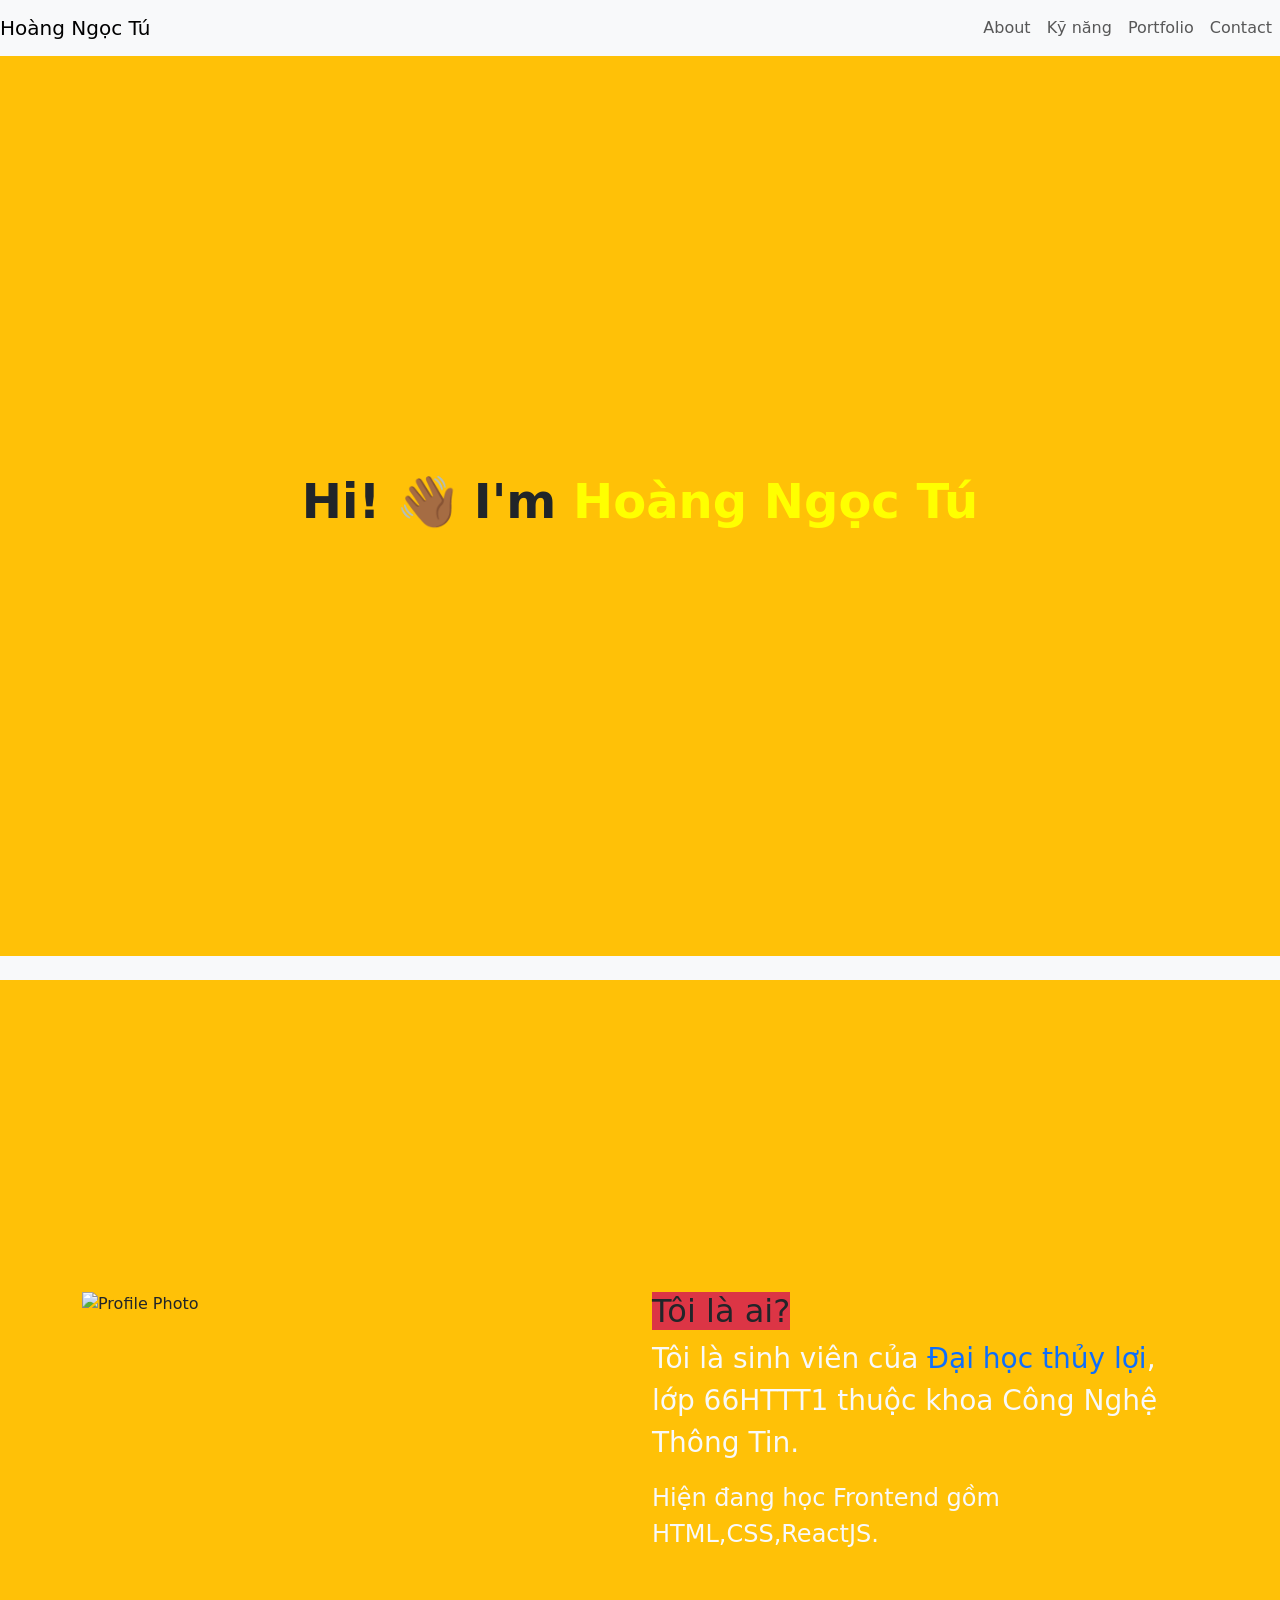
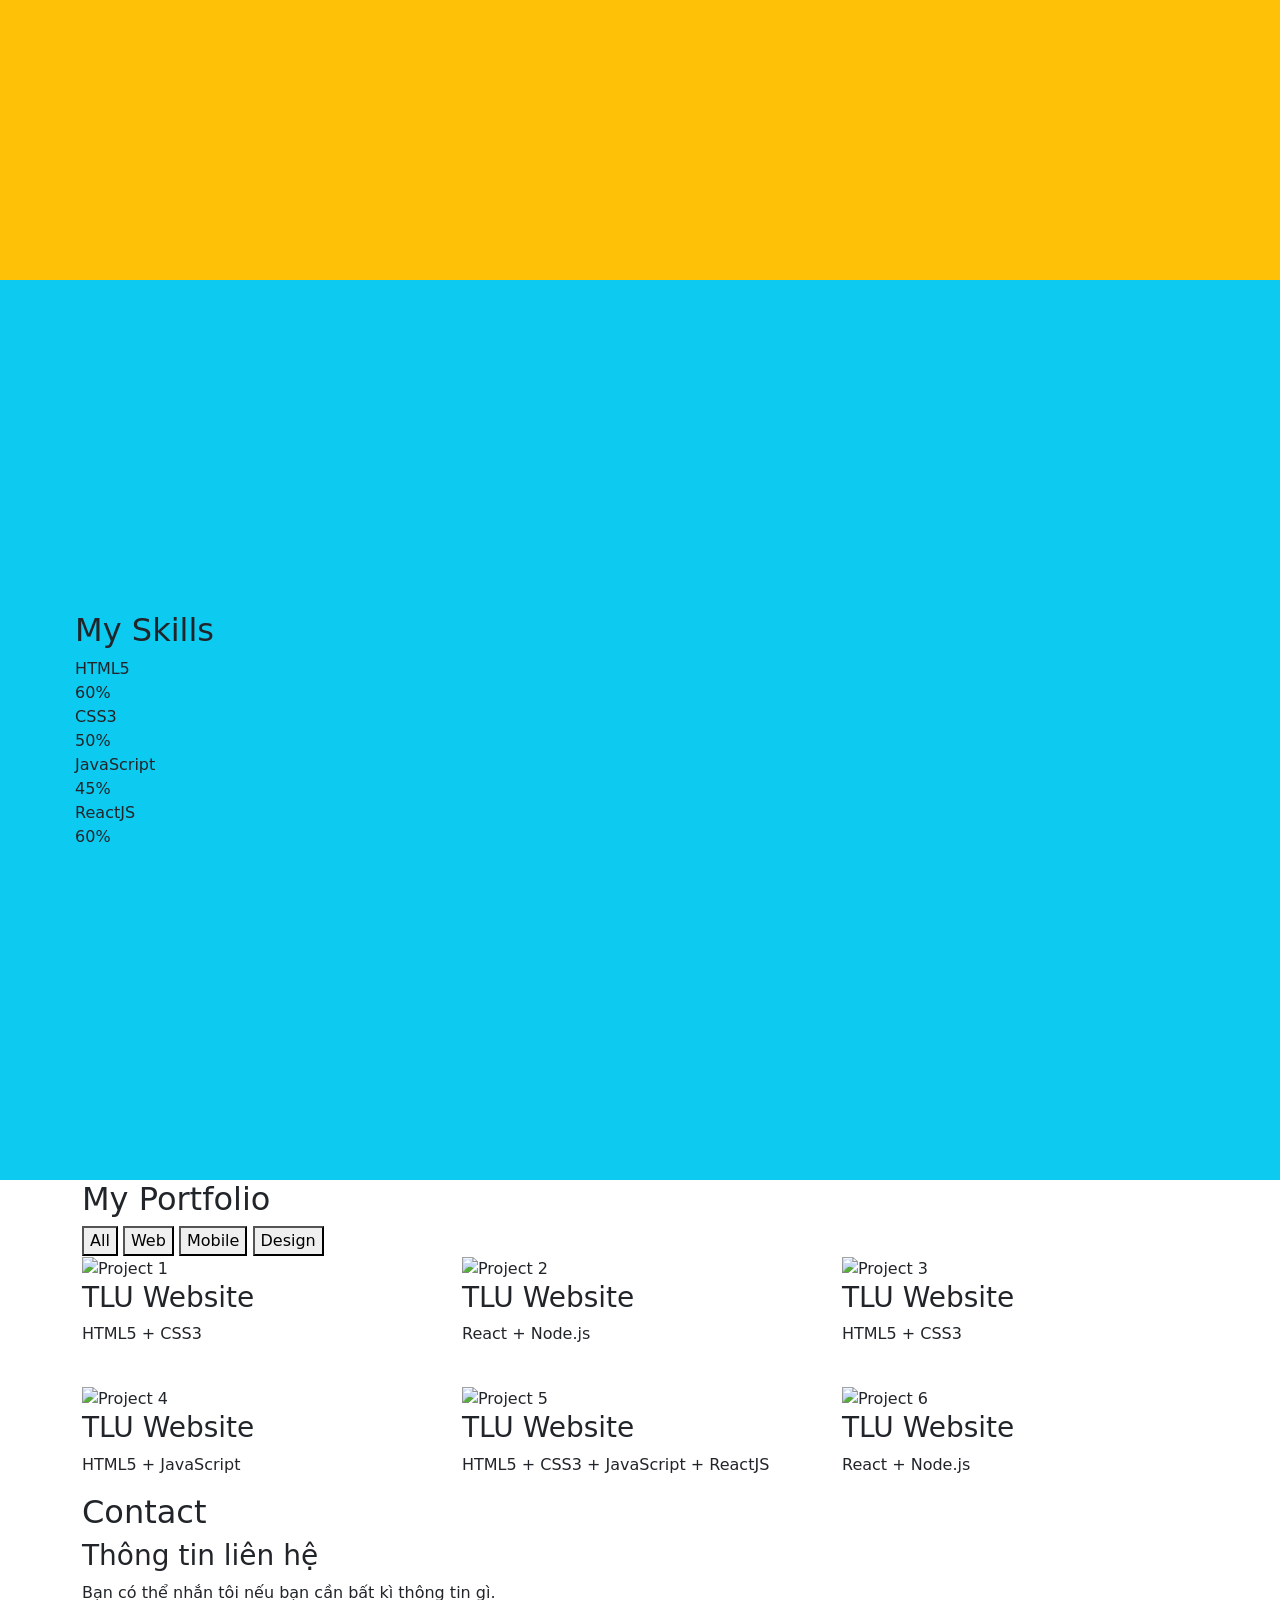
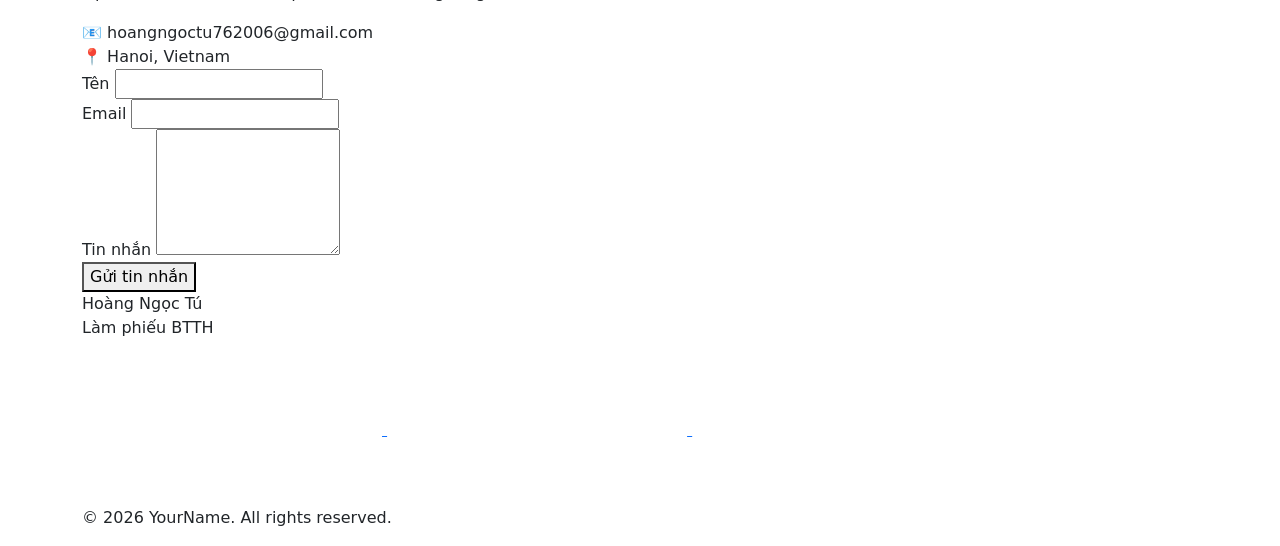
==== session_02_html_css/projects/portfolio_bootstrap/index.html @ ba5a63ee "[BOOTSTRAP] Add Bootstrap CDN and initial setup" ====
<!DOCTYPE html>
<html lang="en">
<head>
    <meta charset="UTF-8">
    <meta name="viewport" content="width=device-width, initial-scale=1.0">
    <title>My Portfolio</title>
    <link href="https://cdn.jsdelivr.net/npm/bootstrap@5.3.8/dist/css/bootstrap.min.css" rel="stylesheet">

</head>
<body>
    <script src="https://cdn.jsdelivr.net/npm/bootstrap@5.3.2/dist/js/bootstrap.bundle.min.js"></script>
    <header>
       <nav class="navbar navbar-expand-lg navbar-light bg-light sticky-top">
        <a class="navbar-brand" href="#">Hoàng Ngọc Tú</a>
        <button class="navbar-toggler" type="button" data-bs-toggle="collapse" data-bs-target="#navbarNav">
            <span class="navbar-toggler-icon"></span>
        </button>
        <div class="collapse navbar-collapse" id="navbarNav">
            <ul class="navbar-nav ms-auto">
                <li class="nav-item"><a class="nav-link" href="#about">About</a></li>
                <li class="nav-item"><a class="nav-link" href="#skills">Kỹ năng</a></li>
                <li class="nav-item"><a class="nav-link" href="#projects">Portfolio</a></li>
                <li class="nav-item"><a class="nav-link" href="#contact">Contact</a></li>
            </ul>
    </div>
</nav>
    </header>
    <main>
        <section class="vh-100 bg-warning d-flex align-items-center justify-content-center text-center">
        <h1 class="display-5 fw-bold">Hi! 👋🏾  I'm <span style="color:yellow">Hoàng Ngọc Tú</span></h1>
        </section>

        <div class="row bg-light text-white">0</div>

        <section id="about" class="vh-100 d-flex align-items-center justify-content-center bg-warning">
        <div class="container">
            <div class="row">
                <div class="col">
                <figure>                    
                <img src="https://upload.wikimedia.org/wikipedia/commons/thumb/2/2c/Default_pfp.svg/500px-Default_pfp.svg.png?utm_source=commons.wikimedia.org&utm_campaign=index&utm_content=thumbnail&_=20220226140232" alt="Profile Photo"></figure>
                </div>
                <div class="col">
                    <h2 class="bg-danger d-inline-block">Tôi là ai?</h2>
                    <p class="text-light fs-3">Tôi là sinh viên của <a href="https://tlu.edu.vn/" class="text-decoration-none">Đại học thủy lợi</a>, lớp 66HTTT1 thuộc khoa Công Nghệ Thông Tin.</p>
                    <p class="text-light fs-4">Hiện đang học Frontend gồm HTML,CSS,ReactJS.</></p>
                </div>
            </div>
        </div>
        </section>

        <section id="skills" class="skills-section vh-100 d-flex align-items-center justify-content-center bg-info">
         <div class="row bg-light text-white">0</div>

        <div class="container">
        <h2>My Skills</h2>
        <div class="skills-grid">
            <div class="skill-item">
                <span class="skill-name">HTML5</span>
                <div class="skill-percent">60%</div>
                <div class="skill-bar">
                    <div class="skill-progress" style="width: 60%"></div>
                </div> 
            </div>
            <div class="skill-item">
                <span class="skill-name">CSS3</span>
                <div class="skill-percent">50%</div>
                <div class="skill-bar">
                    <div class="skill-progress" style="width: 50%"></div>
                </div> 
            </div>
            <div class="skill-item">
                <span class="skill-name">JavaScript</span>
                <div class="skill-percent">45%</div>
                <div class="skill-bar">
                    <div class="skill-progress" style="width: 45%"></div>
                </div> 
            </div>
            <div class="skill-item">
                <span class="skill-name">ReactJS</span>
                <div class="skill-percent">60%</div>
                <div class="skill-bar">
                    <div class="skill-progress" style="width: 60%"></div>
                </div> 
            </div>
        </div>
        </div>
        </section>

        <section id="portfolio" class="portfolio-section">
            <div class="container">
                <h2>My Portfolio</h2>
                <div class="portfolio-filters">
                    <button class="filter-btn active">All</button>
                    <button class="filter-btn">Web</button>
                    <button class="filter-btn">Mobile</button>
                    <button class="filter-btn">Design</button>
                </div>
                <div class="row g-4">
                    <div class="col-12 col-md-6 col-lg-4" data-category="web">
                        <img src="https://placehold.co/400" alt="Project 1">
                        <div class="portfolio-overlay">
                            <h3>TLU Website</h3>
                            <p>HTML5 + CSS3</p>
                        </div>
                    </div>
                    <div class="col-12 col-md-6 col-lg-4" data-category="web">
                        <img src="https://placehold.co/400" alt="Project 2">
                        <div class="portfolio-overlay">
                            <h3>TLU Website</h3>
                            <p>React + Node.js</p>
                        </div>
                    </div>
                    <div class="col-12 col-md-6 col-lg-4" data-category="web">
                        <img src="https://placehold.co/400" alt="Project 3">
                        <div class="portfolio-overlay">
                            <h3>TLU Website</h3>
                            <p>HTML5 + CSS3</p>
                        </div>
                    </div>
                    <div class="col-12 col-md-6 col-lg-4" data-category="web">
                        <img src="https://placehold.co/400" alt="Project 4">
                        <div class="portfolio-overlay">
                            <h3>TLU Website</h3>
                            <p>HTML5 + JavaScript</p>
                        </div>
                    </div>
                    <div class="col-12 col-md-6 col-lg-4" data-category="web">
                        <img src="https://placehold.co/400" alt="Project 5">
                        <div class="portfolio-overlay">
                            <h3>TLU Website</h3>
                            <p>HTML5 + CSS3 + JavaScript + ReactJS</p>
                        </div>
                    </div>
                    <div class="col-12 col-md-6 col-lg-4" data-category="web">
                        <img src="https://placehold.co/400" alt="Project 6">
                        <div class="portfolio-overlay">
                            <h3>TLU Website</h3>
                            <p>React + Node.js</p>
                        </div>
                    </div>
                </div>
            </div>
        </section>

        <section id="contact" class="contact-section">
            <div class="container">
                <h2>Contact</h2>
                <div class="contact-wrapper">
                    <div class="contact-info">
                        <h3>Thông tin liên hệ</h3>
                        <p>Bạn có thể nhắn tôi nếu bạn cần bất kì thông tin gì.</p>
                        <div class="info-item">
                            <span class="icon">📧</span>
                            <span>hoangngoctu762006@gmail.com</span>
                        </div>
                        <div class="info-item">
                            <span class="icon">📍</span>
                            <span>Hanoi, Vietnam</span>
                        </div>
                    </div>
                    <form class="contact-form">
                        <div class="form-group">
                            <label for="name">Tên</label>
                            <input type="text" id="name" name="name" required>
                        </div>
                        <div class="form-group">
                            <label for="email">Email</label>
                            <input type="email" id="email" name="email" required>
                        </div>
                        <div class="form-group">
                            <label for="message">Tin nhắn</label>
                            <textarea id="message" name="message" rows="5" required></textarea>
                        </div>
                        <button type="submit" class="submit-btn">Gửi tin nhắn</button>
                    </form>
                </div>
            </div>
        </section>
        </main>

        <footer class="footer">
            <div class="container">
                <div class="footer-content">
                    <div class="footer-logo">Hoàng Ngọc Tú</div>
                    <p class="footer-tagline">Làm phiếu BTTH</p>
                    <div class="social-links">
                        <a href="https://github.com/Raph7626" class="social-link" aria-label="GitHub">
                            <svg><!-- GitHub icon --></svg>
                        </a>
                        <a href="#" class="social-link" aria-label="LinkedIn">
                            <svg><!-- LinkedIn icon --></svg>
                        </a>
                        <a href="#" class="social-link" aria-label="Email">
                            <svg><!-- Email icon --></svg>
                        </a>
                    </div>
                </div>
                <div class="footer-bottom">
                    <p>&copy; 2026 YourName. All rights reserved.</p>
                </div>
            </div>
        </footer>
</body>
</html>
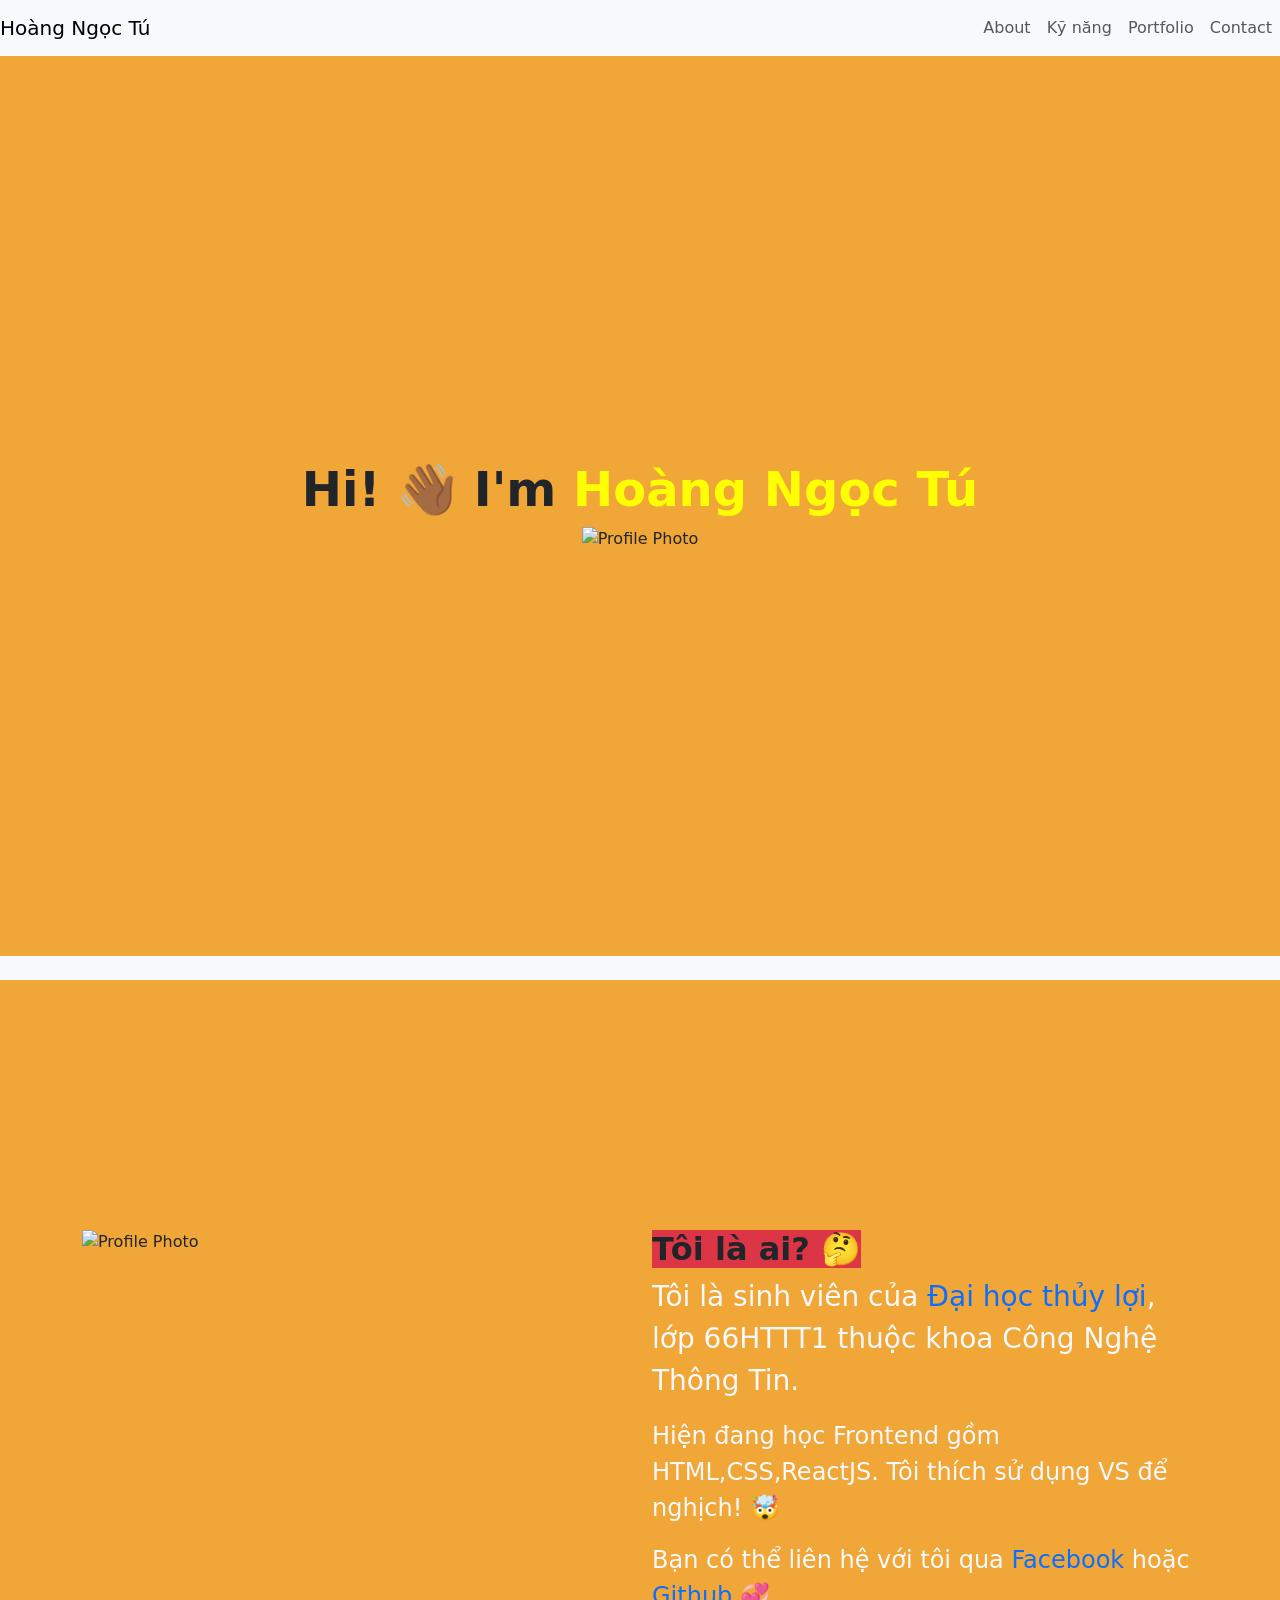
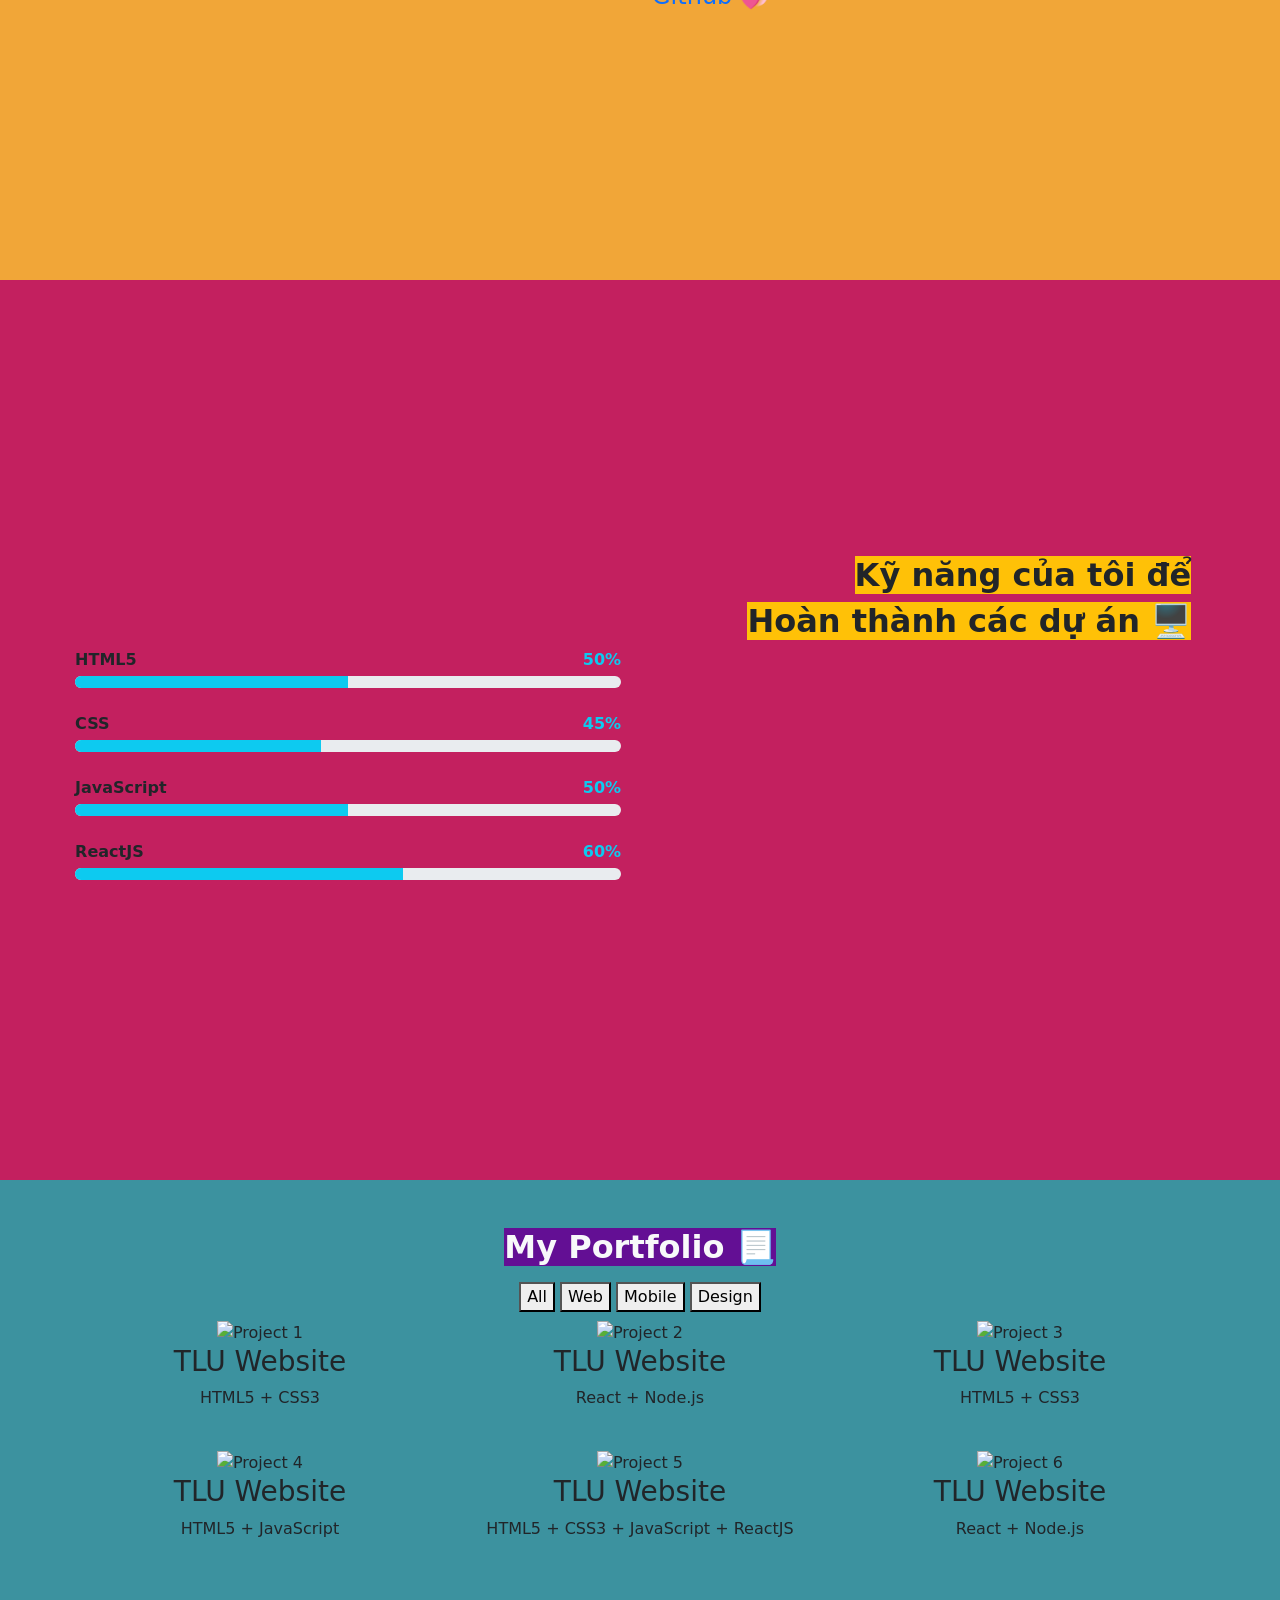
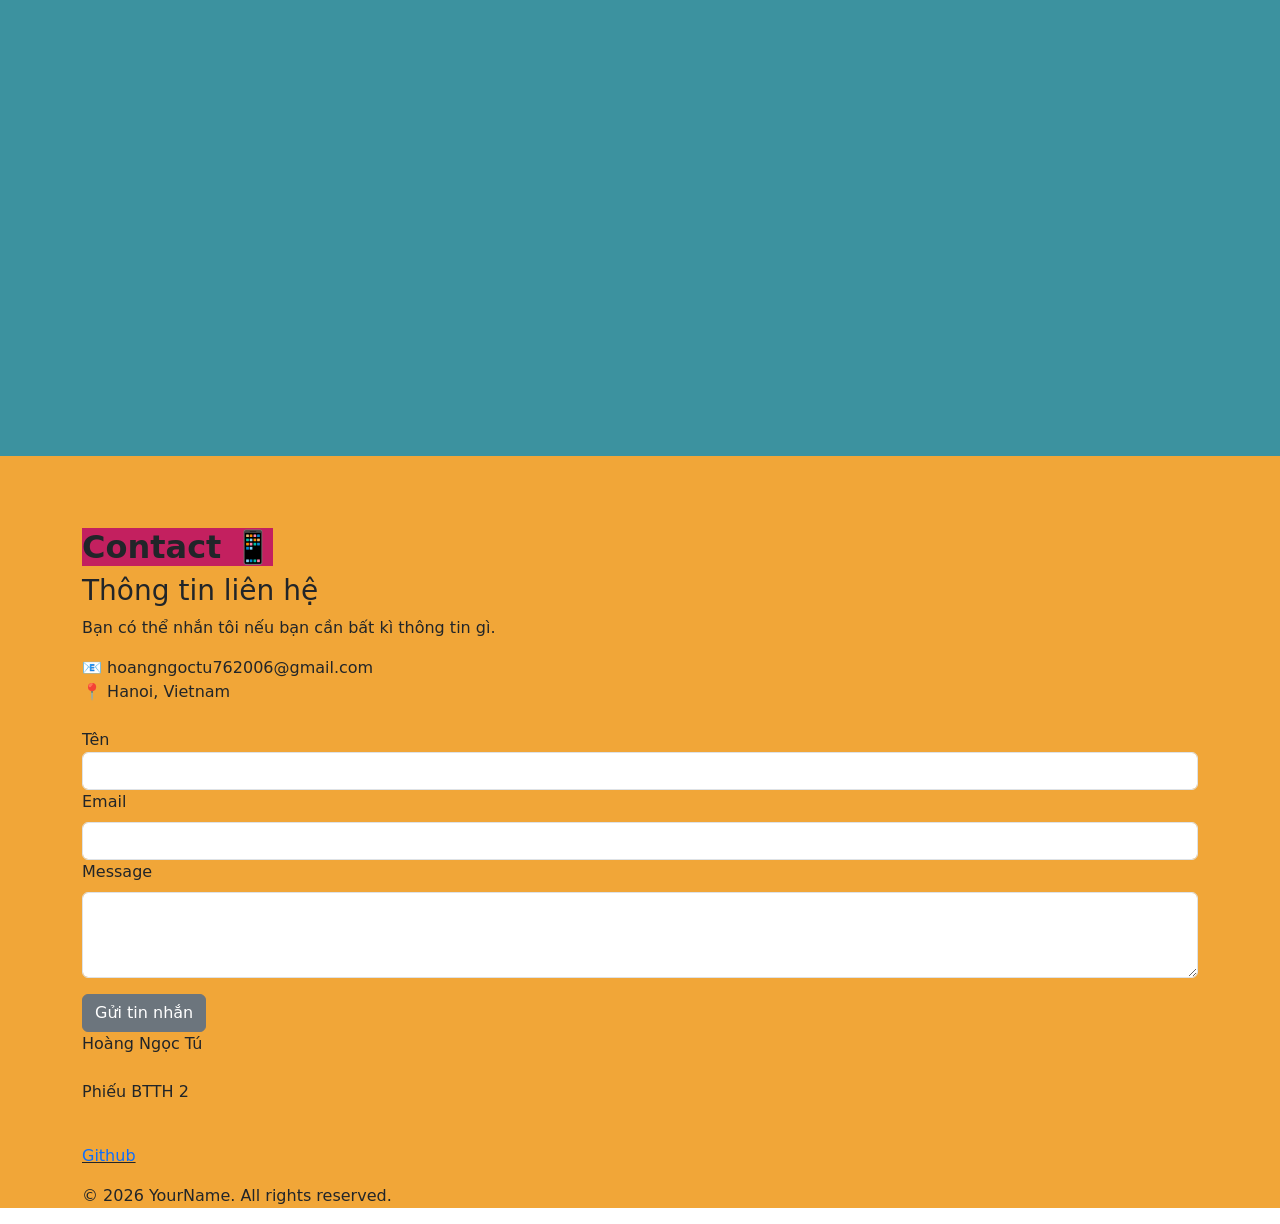
==== commit 901251c9: "[REFACTOR] Convert grid to Bootstrap columns" ====
--- a/session_02_html_css/projects/portfolio_bootstrap/index.html
+++ b/session_02_html_css/projects/portfolio_bootstrap/index.html
@@ -19,20 +19,27 @@
             <ul class="navbar-nav ms-auto">
                 <li class="nav-item"><a class="nav-link" href="#about">About</a></li>
                 <li class="nav-item"><a class="nav-link" href="#skills">Kỹ năng</a></li>
-                <li class="nav-item"><a class="nav-link" href="#projects">Portfolio</a></li>
+                <li class="nav-item"><a class="nav-link" href="#portfolio">Portfolio</a></li>
                 <li class="nav-item"><a class="nav-link" href="#contact">Contact</a></li>
             </ul>
     </div>
 </nav>
     </header>
     <main>
-        <section class="vh-100 bg-warning d-flex align-items-center justify-content-center text-center">
+        <section class="vh-100 d-flex align-items-center justify-content-center text-center"
+          style="background: #f1a638;">
+        
+        <div class="container">
         <h1 class="display-5 fw-bold">Hi! 👋🏾  I'm <span style="color:yellow">Hoàng Ngọc Tú</span></h1>
-        </section>
+        <img src="https://bluemoji.io/cdn-proxy/646218c67da47160c64a84d5/66b3e5d0c2ab246786ca1d5e_86.png" alt="Profile Photo"></figure>
+        </div>
+        </section>
+
 
         <div class="row bg-light text-white">0</div>
 
-        <section id="about" class="vh-100 d-flex align-items-center justify-content-center bg-warning">
+        <section id="about" class="vh-100 d-flex align-items-center justify-content-center"
+         style="background: #f1a638;">
         <div class="container">
             <div class="row">
                 <div class="col">
@@ -40,56 +47,74 @@
                 <img src="https://upload.wikimedia.org/wikipedia/commons/thumb/2/2c/Default_pfp.svg/500px-Default_pfp.svg.png?utm_source=commons.wikimedia.org&utm_campaign=index&utm_content=thumbnail&_=20220226140232" alt="Profile Photo"></figure>
                 </div>
                 <div class="col">
-                    <h2 class="bg-danger d-inline-block">Tôi là ai?</h2>
+                    <h2 class="bg-danger d-inline-block fw-bold">Tôi là ai? 🤔</h2>
                     <p class="text-light fs-3">Tôi là sinh viên của <a href="https://tlu.edu.vn/" class="text-decoration-none">Đại học thủy lợi</a>, lớp 66HTTT1 thuộc khoa Công Nghệ Thông Tin.</p>
-                    <p class="text-light fs-4">Hiện đang học Frontend gồm HTML,CSS,ReactJS.</></p>
+                    <p class="text-light fs-4">Hiện đang học Frontend gồm HTML,CSS,ReactJS. Tôi thích sử dụng VS để nghịch! 🤯</p>
+                    <p class="text-light fs-4">Bạn có thể liên hệ với tôi qua <a href="https://www.facebook.com/hoang.ngoc.tu.7626/" class="text-decoration-none">Facebook</a> hoặc <a href="https://github.com/Raph7626?tab=repositories" class="text-decoration-none">Github 💞</a></p>
                 </div>
             </div>
         </div>
         </section>
 
-        <section id="skills" class="skills-section vh-100 d-flex align-items-center justify-content-center bg-info">
+        <section id="skills" class="skills-section vh-100 d-flex align-items-center justify-content-center text-end" style="background: #c3205f;">
          <div class="row bg-light text-white">0</div>
-
+        
+         
         <div class="container">
-        <h2>My Skills</h2>
-        <div class="skills-grid">
-            <div class="skill-item">
-                <span class="skill-name">HTML5</span>
-                <div class="skill-percent">60%</div>
-                <div class="skill-bar">
-                    <div class="skill-progress" style="width: 60%"></div>
-                </div> 
-            </div>
-            <div class="skill-item">
-                <span class="skill-name">CSS3</span>
-                <div class="skill-percent">50%</div>
-                <div class="skill-bar">
-                    <div class="skill-progress" style="width: 50%"></div>
-                </div> 
-            </div>
-            <div class="skill-item">
-                <span class="skill-name">JavaScript</span>
-                <div class="skill-percent">45%</div>
-                <div class="skill-bar">
-                    <div class="skill-progress" style="width: 45%"></div>
-                </div> 
-            </div>
-            <div class="skill-item">
-                <span class="skill-name">ReactJS</span>
-                <div class="skill-percent">60%</div>
-                <div class="skill-bar">
-                    <div class="skill-progress" style="width: 60%"></div>
-                </div> 
+        <h2 class="bg-warning d-inline-block fw-bold">Kỹ năng của tôi để</h2><br>
+                <h2 class="bg-warning d-inline-block fw-bold">Hoàn thành các dự án 🖥️</h2>
+
+            <div class="row g-4">
+                <div class="col-md-6">
+                    <div class="mb-4">
+                        <div class="d-flex justify-content-between mb-1">
+                        <span class="fw-semibold">HTML5</span>
+                        <span class="text-info fw-semibold">50%</span>
+                    </div>
+                    <div class="progress" style="height: 12px;">
+                        <div class="progress-bar bg-info" style="width: 50%"></div>
+                    </div>
+                    </div>
+
+                    <div class="mb-4">
+                        <div class="d-flex justify-content-between mb-1">
+                        <span class="fw-semibold">CSS</span>
+                        <span class="text-info fw-semibold">45%</span>
+                    </div>
+                    <div class="progress" style="height: 12px;">
+                        <div class="progress-bar bg-info" style="width: 45%"></div>
+                    </div>
+                    </div>
+
+                    <div class="mb-4">
+                        <div class="d-flex justify-content-between mb-1">
+                        <span class="fw-semibold">JavaScript</span>
+                        <span class="text-info fw-semibold">50%</span>
+                    </div>
+                    <div class="progress" style="height: 12px;">
+                        <div class="progress-bar bg-info" style="width: 50%"></div>
+                    </div>
+                    </div>
+
+                    <div class="mb-4">
+                        <div class="d-flex justify-content-between mb-1">
+                        <span class="fw-semibold">ReactJS</span>
+                        <span class="text-info fw-semibold">60%</span>
+                    </div>
+                    <div class="progress" style="height: 12px;">
+                        <div class="progress-bar bg-info" style="width: 60%"></div>
+                    </div>
+                    </div>
+                </div>
             </div>
         </div>
-        </div>
-        </section>
-
-        <section id="portfolio" class="portfolio-section">
+        </section>
+
+
+        <section id="portfolio" class="portfolio-section min-vh-100 justify-content-center text-center" style="background:#3c929f">
             <div class="container">
-                <h2>My Portfolio</h2>
-                <div class="portfolio-filters">
+                <h2 class="fw-bold d-inline-block text-light mt-5" style="background: rgb(99, 15, 148)">My Portfolio 📃</h2>
+                <div class="portfolio-filters my-2">
                     <button class="filter-btn active">All</button>
                     <button class="filter-btn">Web</button>
                     <button class="filter-btn">Mobile</button>
@@ -142,13 +167,18 @@
             </div>
         </section>
 
-        <section id="contact" class="contact-section">
+        <section id="contact" class="contact-section vh-auto justify-content-between"  
+        style="background:  #f1a638;">
             <div class="container">
-                <h2>Contact</h2>
-                <div class="contact-wrapper">
+                <div class="row align-items-start g-4">
+                    <div class="col-md-5">
+                <h2 class="mt-5 fw-bold d-inline-block" style="background:#c3205f;">Contact 📱</h2>
                     <div class="contact-info">
                         <h3>Thông tin liên hệ</h3>
                         <p>Bạn có thể nhắn tôi nếu bạn cần bất kì thông tin gì.</p>
+                        </div>
+
+                        
                         <div class="info-item">
                             <span class="icon">📧</span>
                             <span>hoangngoctu762006@gmail.com</span>
@@ -161,38 +191,30 @@
                     <form class="contact-form">
                         <div class="form-group">
                             <label for="name">Tên</label>
-                            <input type="text" id="name" name="name" required>
+                            <input type="text" id="name" name="name" class="form-control" required>
                         </div>
                         <div class="form-group">
-                            <label for="email">Email</label>
-                            <input type="email" id="email" name="email" required>
-                        </div>
-                        <div class="form-group">
-                            <label for="message">Tin nhắn</label>
-                            <textarea id="message" name="message" rows="5" required></textarea>
-                        </div>
-                        <button type="submit" class="submit-btn">Gửi tin nhắn</button>
+                            <label for="email" class="form-label">Email</label>
+                            <input type="email" id="email" name="email" required class="form-control">
+                        </div>
+                        <div class="mb-3">
+                            <label for="messageTextarea" class="form-label">Message</label>
+                            <textarea class="form-control" id="messageTextarea" rows="3" ></textarea>
+                            </div>
+                        <button type="submit" class="btn btn-secondary">Gửi tin nhắn</button>
                     </form>
                 </div>
-            </div>
+                </div>
         </section>
         </main>
 
-        <footer class="footer">
+        <footer class="footer" style="background: #f1a638;">
             <div class="container">
-                <div class="footer-content">
+                <div class="row align-items-start g-4">
                     <div class="footer-logo">Hoàng Ngọc Tú</div>
-                    <p class="footer-tagline">Làm phiếu BTTH</p>
+                    <p class="footer-tagline">Phiếu BTTH 2</p>
                     <div class="social-links">
-                        <a href="https://github.com/Raph7626" class="social-link" aria-label="GitHub">
-                            <svg><!-- GitHub icon --></svg>
-                        </a>
-                        <a href="#" class="social-link" aria-label="LinkedIn">
-                            <svg><!-- LinkedIn icon --></svg>
-                        </a>
-                        <a href="#" class="social-link" aria-label="Email">
-                            <svg><!-- Email icon --></svg>
-                        </a>
+                        <p><a href="https://github.com/Raph7626" class="link-underline-dark">Github</a></p>
                     </div>
                 </div>
                 <div class="footer-bottom">
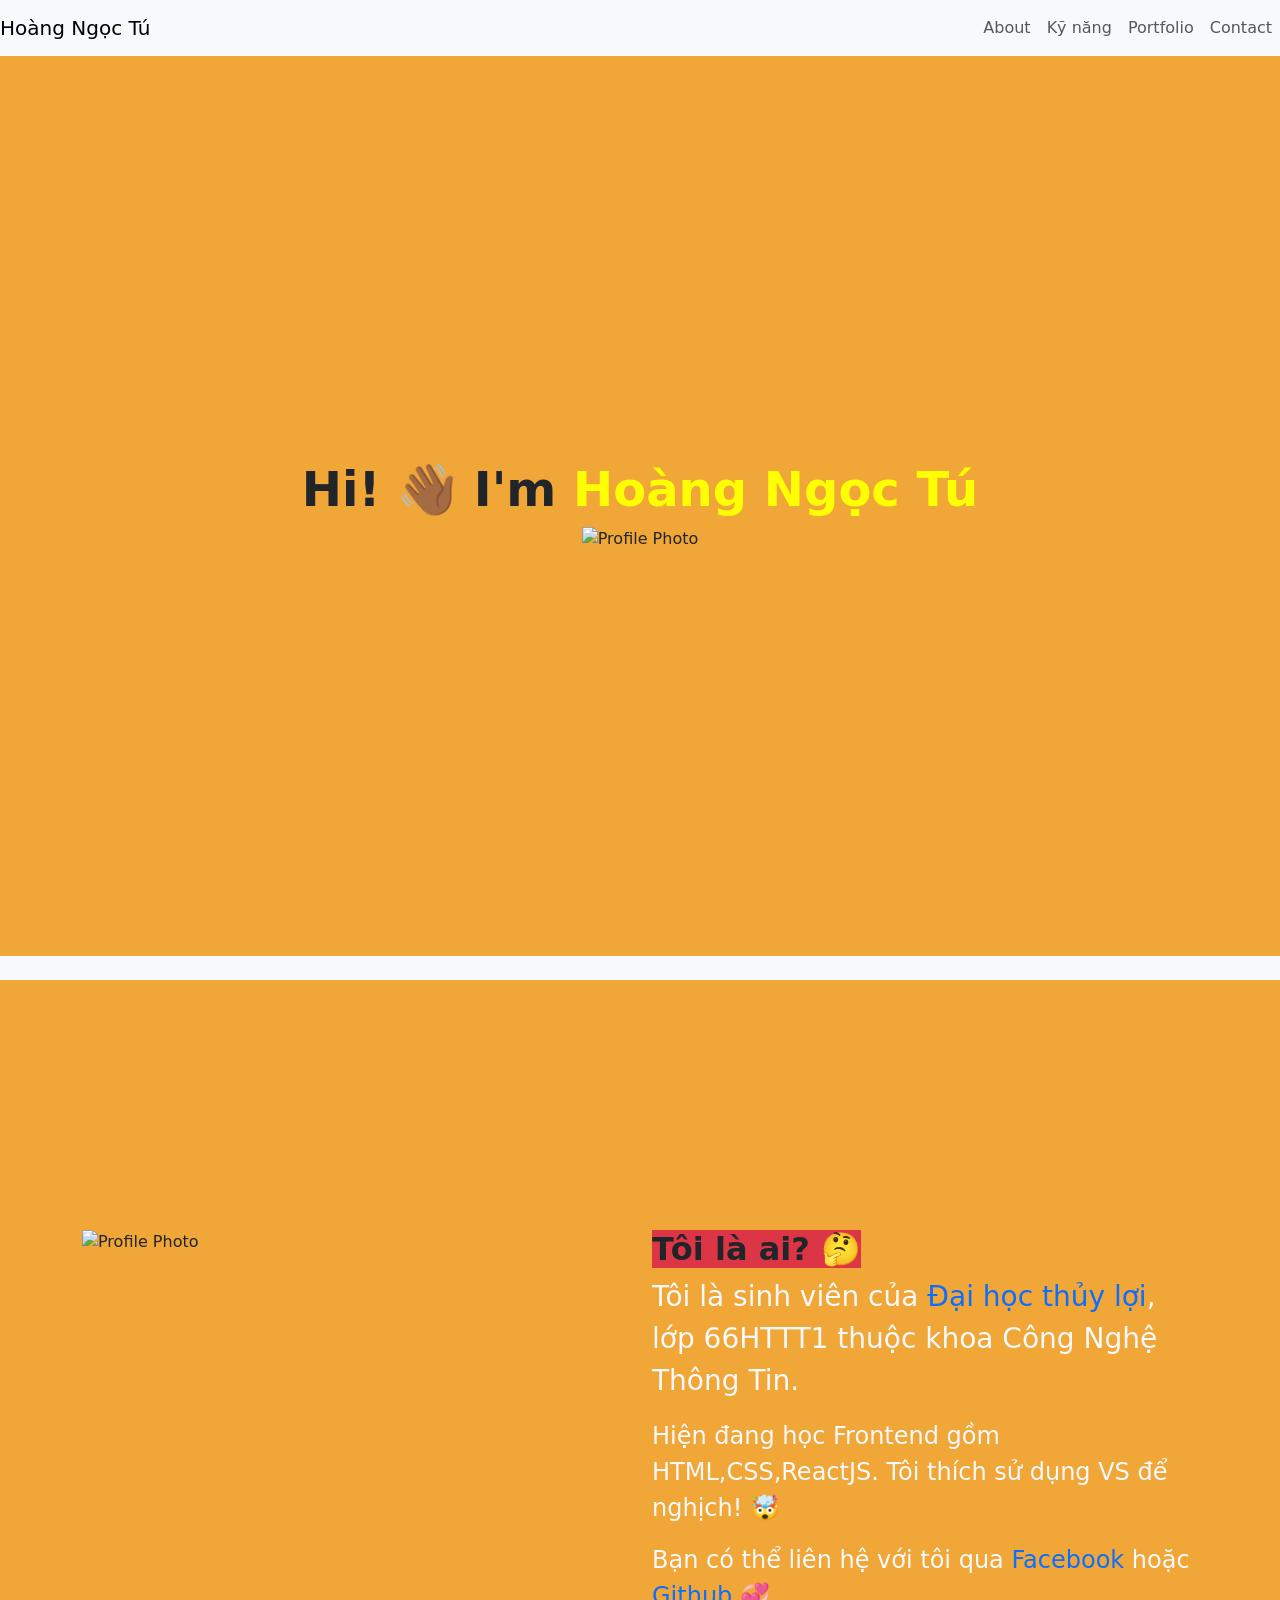
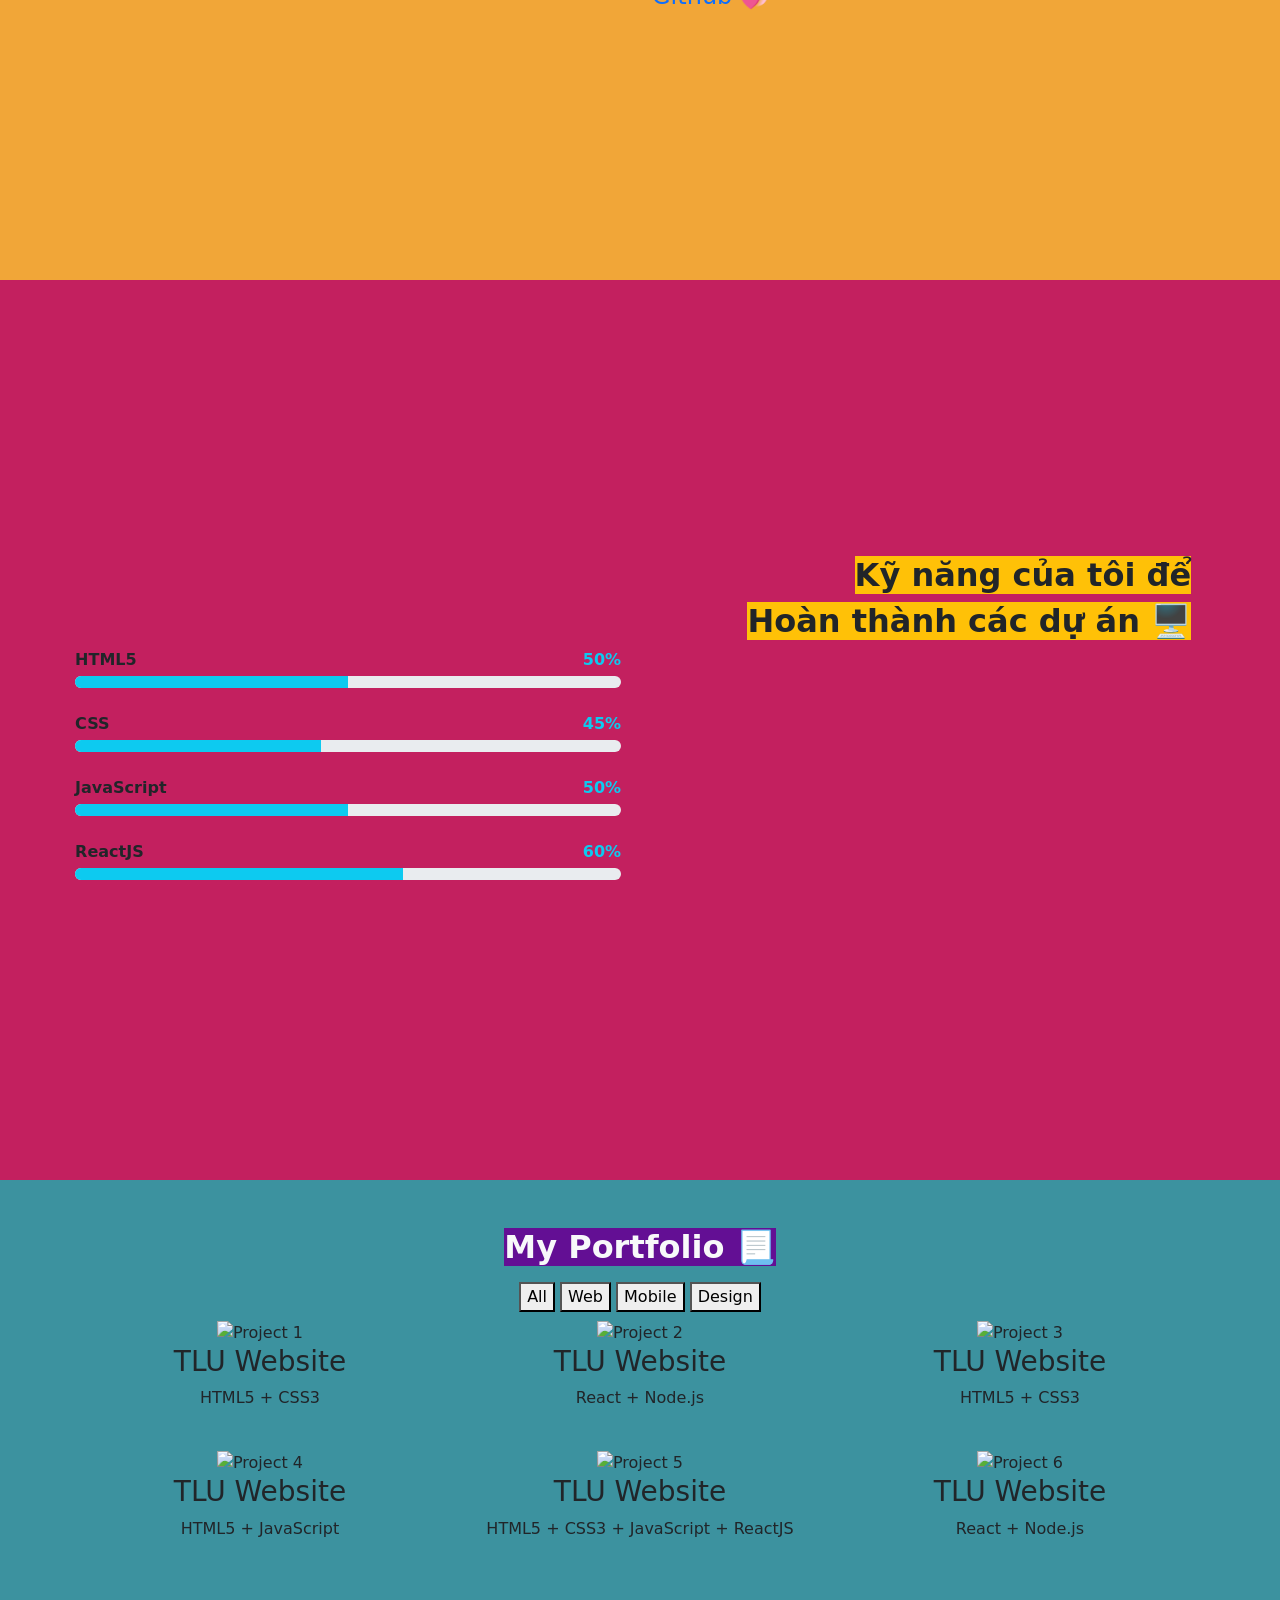
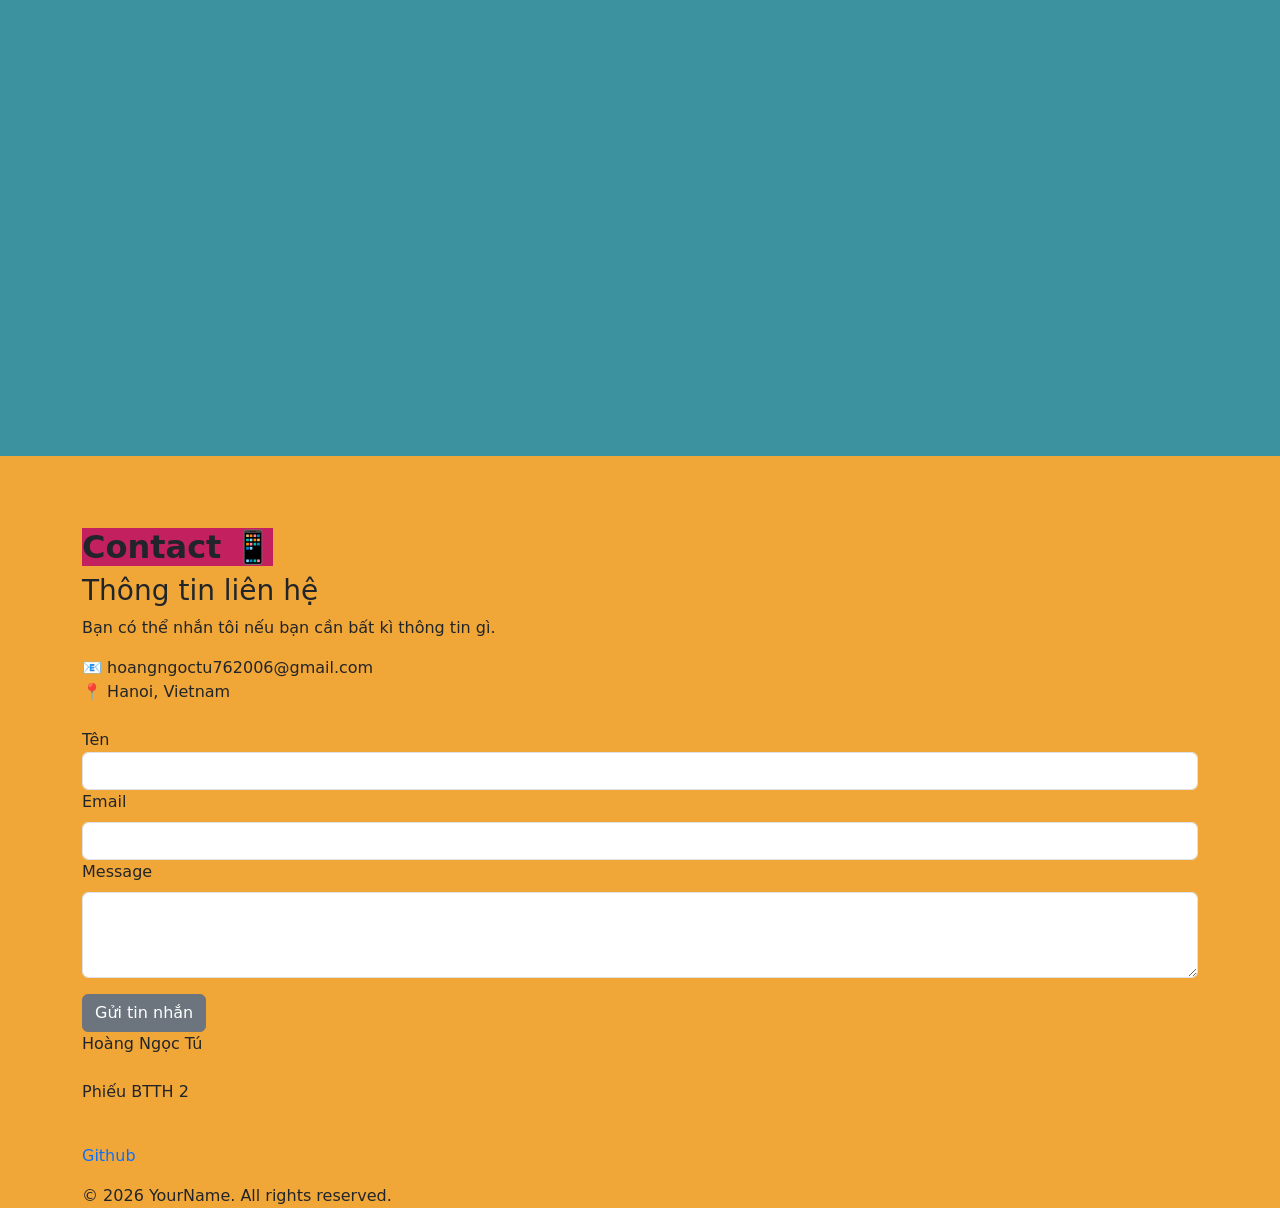
==== commit e5383b7a: "[STYLE] Apply Bootstrap typography utilities" ====
--- a/session_02_html_css/projects/portfolio_bootstrap/index.html
+++ b/session_02_html_css/projects/portfolio_bootstrap/index.html
@@ -214,7 +214,7 @@
                     <div class="footer-logo">Hoàng Ngọc Tú</div>
                     <p class="footer-tagline">Phiếu BTTH 2</p>
                     <div class="social-links">
-                        <p><a href="https://github.com/Raph7626" class="link-underline-dark">Github</a></p>
+                        <p><a href="https://github.com/Raph7626" class="link-underline-dark link-underline-opacity-0">Github</a></p>
                     </div>
                 </div>
                 <div class="footer-bottom">
